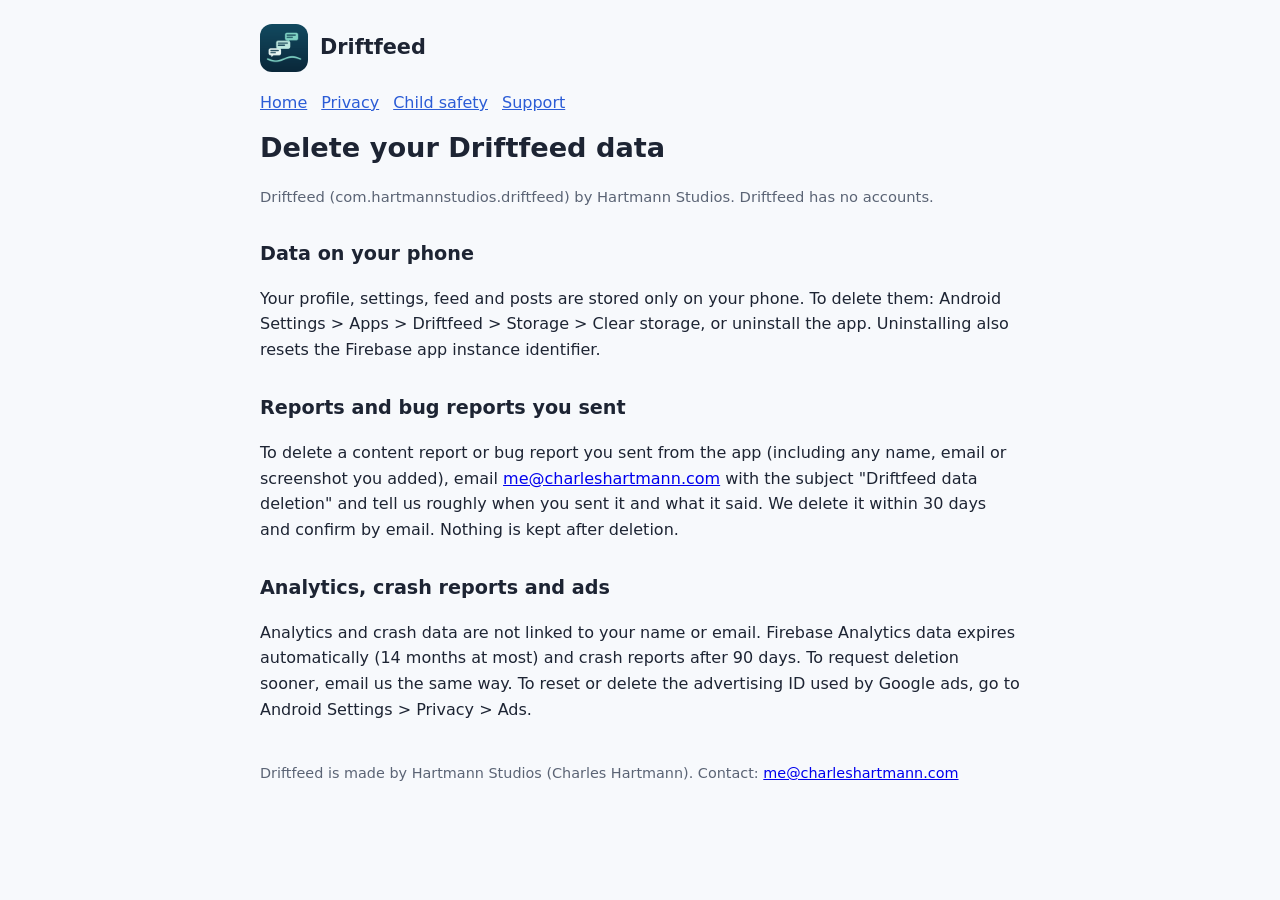
==== delete/index.html @ 3df04dc0 "Add data deletion page" ====
<!doctype html><html lang="en"><head><meta charset="utf-8"><meta name="viewport" content="width=device-width,initial-scale=1">
<title>Delete your data - Driftfeed</title><link rel="stylesheet" href="../styles.css"><link rel="icon" href="../icon.png"></head><body>
<header><img src="../icon.png" alt=""><a href="../">Driftfeed</a></header>
<nav><a href="../">Home</a><a href="../privacy/">Privacy</a><a href="../child-safety/">Child safety</a><a href="../support/">Support</a></nav>
<h1>Delete your Driftfeed data</h1>
<p class="meta">Driftfeed (com.hartmannstudios.driftfeed) by Hartmann Studios. Driftfeed has no accounts.</p>
<h2>Data on your phone</h2>
<p>Your profile, settings, feed and posts are stored only on your phone. To delete them: Android Settings &gt; Apps &gt; Driftfeed &gt; Storage &gt; Clear storage, or uninstall the app. Uninstalling also resets the Firebase app instance identifier.</p>
<h2>Reports and bug reports you sent</h2>
<p>To delete a content report or bug report you sent from the app (including any name, email or screenshot you added), email <a href="mailto:me@charleshartmann.com?subject=Driftfeed%20data%20deletion">me@charleshartmann.com</a> with the subject "Driftfeed data deletion" and tell us roughly when you sent it and what it said. We delete it within 30 days and confirm by email. Nothing is kept after deletion.</p>
<h2>Analytics, crash reports and ads</h2>
<p>Analytics and crash data are not linked to your name or email. Firebase Analytics data expires automatically (14 months at most) and crash reports after 90 days. To request deletion sooner, email us the same way. To reset or delete the advertising ID used by Google ads, go to Android Settings &gt; Privacy &gt; Ads.</p>
<footer>Driftfeed is made by Hartmann Studios (Charles Hartmann). Contact: <a href="mailto:me@charleshartmann.com">me@charleshartmann.com</a></footer></body></html>
---- styles.css ----
body{font-family:system-ui,-apple-system,Segoe UI,Roboto,sans-serif;max-width:760px;margin:0 auto;padding:24px 18px 60px;color:#1d2433;line-height:1.6;background:#f7f9fc}
header{display:flex;align-items:center;gap:12px;margin-bottom:18px}header img{width:48px;height:48px;border-radius:12px}
header a{color:inherit;text-decoration:none;font-weight:700;font-size:1.3rem}nav a{margin-right:14px;color:#2b5cd6}
h1{font-size:1.7rem;margin:.4em 0}h2{font-size:1.2rem;margin-top:1.6em}.meta{color:#5b6475;font-size:.92rem}
.card{background:#fff;border-radius:14px;padding:16px 18px;box-shadow:0 1px 3px rgba(0,0,0,.08);margin:14px 0}
.soon{display:inline-block;background:#e6edff;color:#2b4fb3;border-radius:999px;padding:4px 12px;font-weight:600}
footer{margin-top:40px;color:#5b6475;font-size:.9rem}
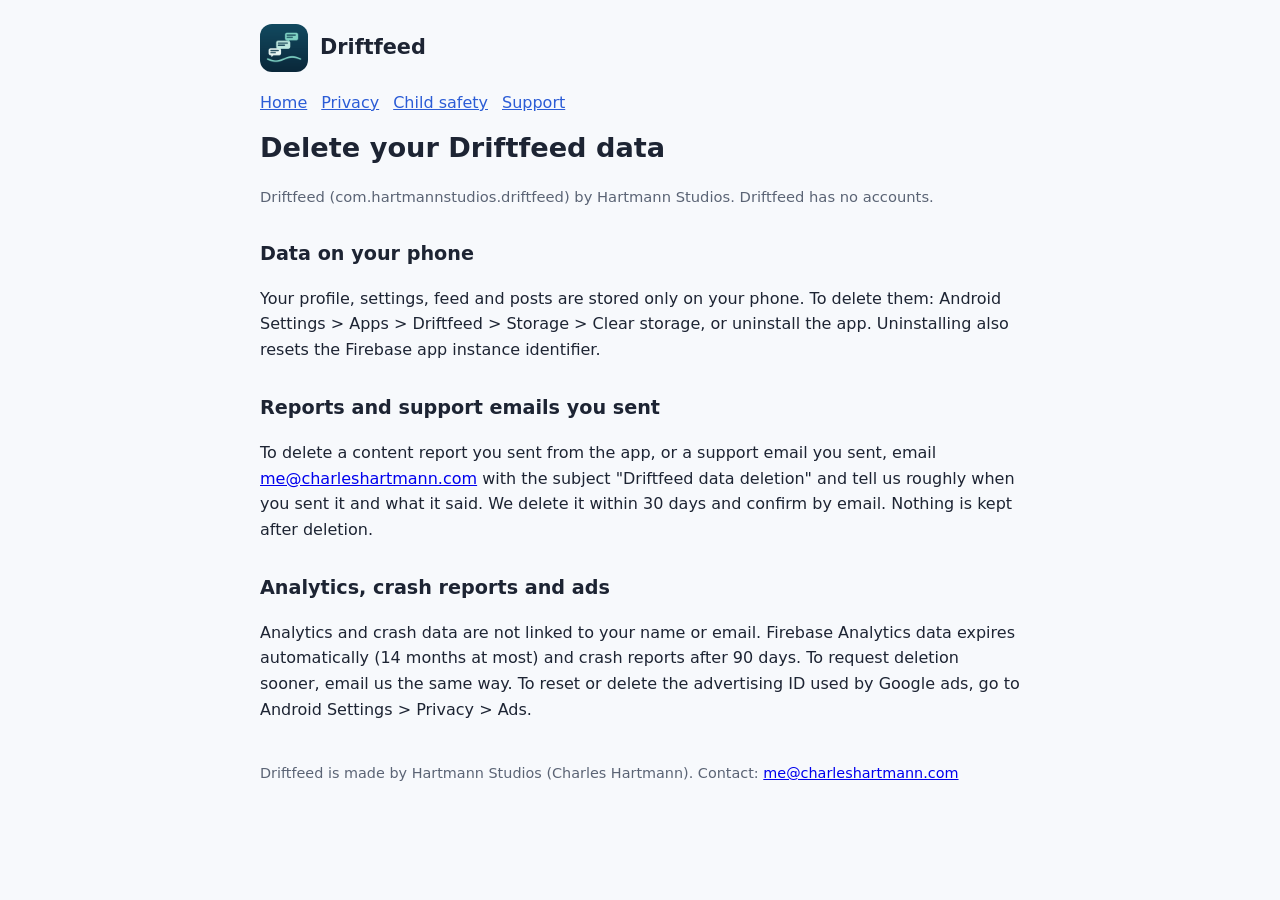
==== commit 294ebb2d: "Deletion: reports and support emails" ====
--- a/delete/index.html
+++ b/delete/index.html
@@ -6,8 +6,8 @@
 <p class="meta">Driftfeed (com.hartmannstudios.driftfeed) by Hartmann Studios. Driftfeed has no accounts.</p>
 <h2>Data on your phone</h2>
 <p>Your profile, settings, feed and posts are stored only on your phone. To delete them: Android Settings &gt; Apps &gt; Driftfeed &gt; Storage &gt; Clear storage, or uninstall the app. Uninstalling also resets the Firebase app instance identifier.</p>
-<h2>Reports and bug reports you sent</h2>
-<p>To delete a content report or bug report you sent from the app (including any name, email or screenshot you added), email <a href="mailto:me@charleshartmann.com?subject=Driftfeed%20data%20deletion">me@charleshartmann.com</a> with the subject "Driftfeed data deletion" and tell us roughly when you sent it and what it said. We delete it within 30 days and confirm by email. Nothing is kept after deletion.</p>
+<h2>Reports and support emails you sent</h2>
+<p>To delete a content report you sent from the app, or a support email you sent, email <a href="mailto:me@charleshartmann.com?subject=Driftfeed%20data%20deletion">me@charleshartmann.com</a> with the subject "Driftfeed data deletion" and tell us roughly when you sent it and what it said. We delete it within 30 days and confirm by email. Nothing is kept after deletion.</p>
 <h2>Analytics, crash reports and ads</h2>
 <p>Analytics and crash data are not linked to your name or email. Firebase Analytics data expires automatically (14 months at most) and crash reports after 90 days. To request deletion sooner, email us the same way. To reset or delete the advertising ID used by Google ads, go to Android Settings &gt; Privacy &gt; Ads.</p>
 <footer>Driftfeed is made by Hartmann Studios (Charles Hartmann). Contact: <a href="mailto:me@charleshartmann.com">me@charleshartmann.com</a></footer></body></html>
